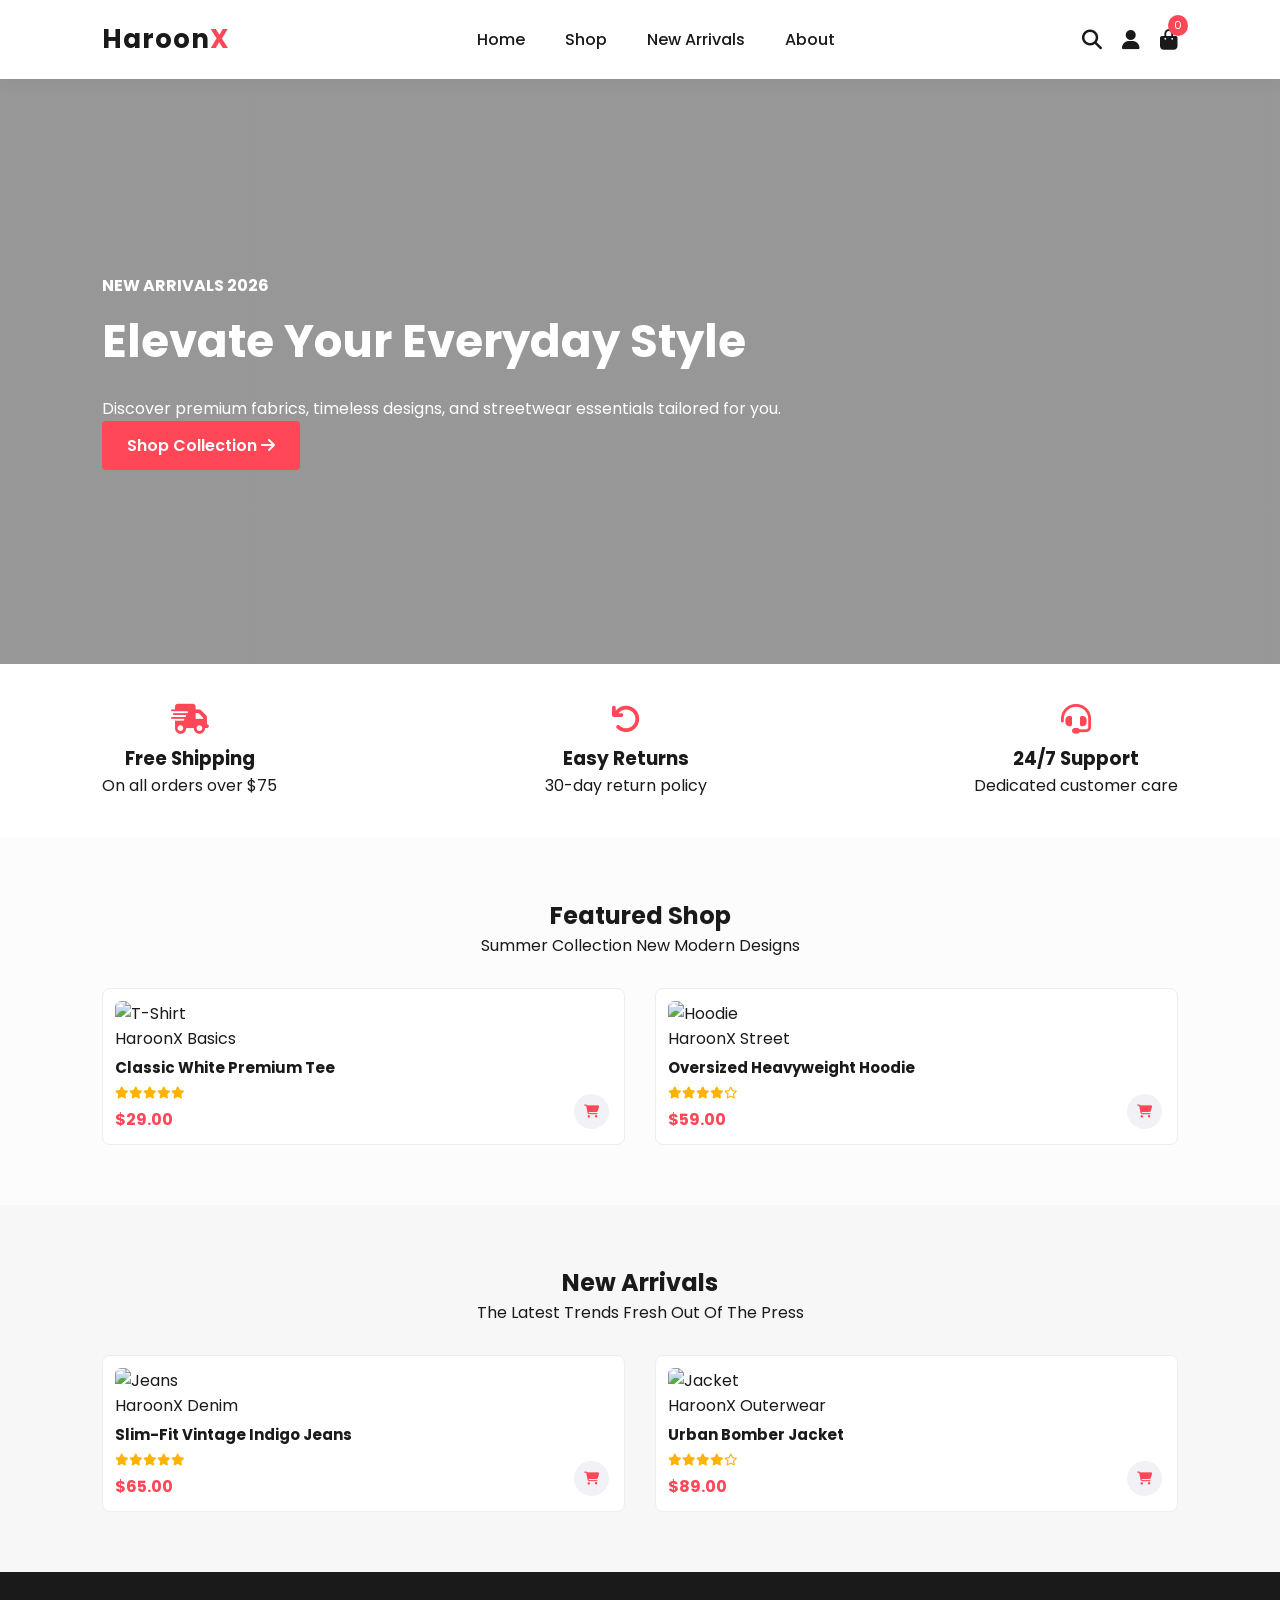
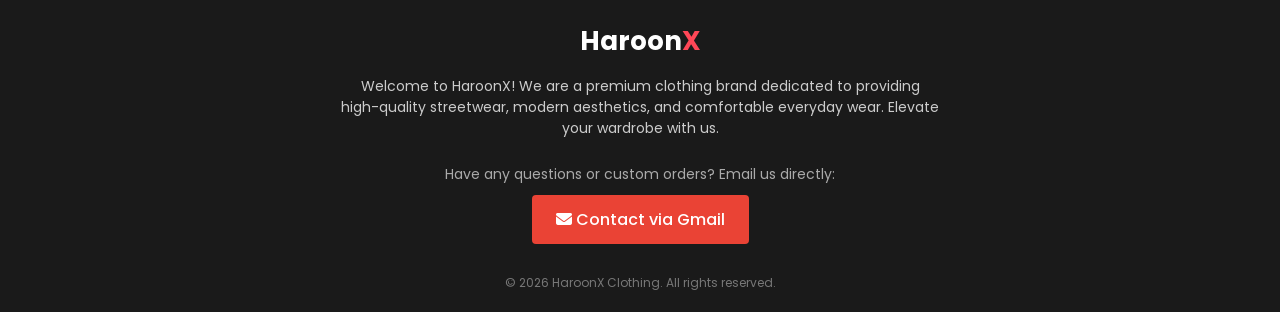
==== index.html @ a12bec58 "Add files via upload" ====
<!DOCTYPE html>
<html lang="en">
<head>
    <meta charset="UTF-8">
    <meta name="viewport" content="width=device-width, initial-scale=1.0">
    <title>HaroonX | Premium Clothing</title>
    <link rel="stylesheet" href="style.css">
    <!-- FontAwesome Icons ke liye -->
    <link rel="stylesheet" href="https://cdnjs.cloudflare.com/ajax/libs/font-awesome/6.4.0/css/all.min.css">
</head>
<body>

    <!-- Header / Navbar -->
    <header>
        <div class="logo">Haroon<span>X</span></div>
        <nav>
            <ul>
                <li><a href="#" class="active">Home</a></li>
                <li><a href="#shop">Shop</a></li>
                <li><a href="#new-arrivals">New Arrivals</a></li>
                <li><a href="#about">About</a></li>
            </ul>
        </nav>
        <div class="nav-icons">
            <a href="#"><i class="fas fa-search"></i></a>
            <a href="#"><i class="fas fa-user"></i></a>
            <div class="cart-icon">
                <a href="#"><i class="fas fa-shopping-bag"></i></a>
                <span id="cart-count">0</span>
            </div>
        </div>
    </header>

    <!-- Hero Section -->
    <section class="hero">
        <div class="hero-content">
            <h4>NEW ARRIVALS 2026</h4>
            <h1>Elevate Your Everyday Style</h1>
            <p>Discover premium fabrics, timeless designs, and streetwear essentials tailored for you.</p>
            <a href="#shop" class="btn">Shop Collection <i class="fas fa-arrow-right"></i></a>
        </div>
    </section>

    <!-- Features Section -->
    <section class="features">
        <div class="fe-box">
            <i class="fas fa-shipping-fast"></i>
            <h3>Free Shipping</h3>
            <p>On all orders over $75</p>
        </div>
        <div class="fe-box">
            <i class="fas fa-undo"></i>
            <h3>Easy Returns</h3>
            <p>30-day return policy</p>
        </div>
        <div class="fe-box">
            <i class="fas fa-headset"></i>
            <h3>24/7 Support</h3>
            <p>Dedicated customer care</p>
        </div>
    </section>

    <!-- Shop & Products Section -->
    <section id="shop" class="products-section">
        <h2>Featured Shop</h2>
        <p>Summer Collection New Modern Designs</p>
        <div class="pro-container">
            <!-- Product 1 -->
            <div class="product-card">
                <img src="https://images.unsplash.com/photo-1521572267360-ee0c2909d518?auto=format&fit=crop&w=500&q=80" alt="T-Shirt">
                <div class="des">
                    <span>HaroonX Basics</span>
                    <h5>Classic White Premium Tee</h5>
                    <div class="star"><i class="fas fa-star"></i><i class="fas fa-star"></i><i class="fas fa-star"></i><i class="fas fa-star"></i><i class="fas fa-star"></i></div>
                    <h4>$29.00</h4>
                </div>
                <button class="add-to-cart-btn"><i class="fas fa-shopping-cart"></i></button>
            </div>

            <!-- Product 2 -->
            <div class="product-card">
                <img src="https://images.unsplash.com/photo-1544441893-675973e31985?auto=format&fit=crop&w=500&q=80" alt="Hoodie">
                <div class="des">
                    <span>HaroonX Street</span>
                    <h5>Oversized Heavyweight Hoodie</h5>
                    <div class="star"><i class="fas fa-star"></i><i class="fas fa-star"></i><i class="fas fa-star"></i><i class="fas fa-star"></i><i class="far fa-star"></i></div>
                    <h4>$59.00</h4>
                </div>
                <button class="add-to-cart-btn"><i class="fas fa-shopping-cart"></i></button>
            </div>
        </div>
    </section>

    <!-- New Arrivals Section -->
    <section id="new-arrivals" class="products-section spec-bg">
        <h2>New Arrivals</h2>
        <p>The Latest Trends Fresh Out Of The Press</p>
        <div class="pro-container">
            <!-- Product 3 -->
            <div class="product-card">
                <img src="https://images.unsplash.com/photo-1542272604-787c3835535d?auto=format&fit=crop&w=500&q=80" alt="Jeans">
                <div class="des">
                    <span>HaroonX Denim</span>
                    <h5>Slim-Fit Vintage Indigo Jeans</h5>
                    <div class="star"><i class="fas fa-star"></i><i class="fas fa-star"></i><i class="fas fa-star"></i><i class="fas fa-star"></i><i class="fas fa-star"></i></div>
                    <h4>$65.00</h4>
                </div>
                <button class="add-to-cart-btn"><i class="fas fa-shopping-cart"></i></button>
            </div>

            <!-- Product 4 -->
            <div class="product-card">
                <img src="https://images.unsplash.com/photo-1591047139829-d91aecb6caea?auto=format&fit=crop&w=500&q=80" alt="Jacket">
                <div class="des">
                    <span>HaroonX Outerwear</span>
                    <h5>Urban Bomber Jacket</h5>
                    <div class="star"><i class="fas fa-star"></i><i class="fas fa-star"></i><i class="fas fa-star"></i><i class="fas fa-star"></i><i class="far fa-star"></i></div>
                    <h4>$89.00</h4>
                </div>
                <button class="add-to-cart-btn"><i class="fas fa-shopping-cart"></i></button>
            </div>
        </div>
    </section>

    <!-- About & Footer Section -->
    <footer id="about">
        <div class="footer-content">
            <div class="footer-logo">Haroon<span>X</span></div>
            <p class="about-text">Welcome to HaroonX! We are a premium clothing brand dedicated to providing high-quality streetwear, modern aesthetics, and comfortable everyday wear. Elevate your wardrobe with us.</p>
            
            <!-- Gmail Connection -->
            <div class="contact-gmail">
                <p>Have any questions or custom orders? Email us directly:</p>
                <!-- REPLACE 'apnagmail@gmail.com' WITH YOUR ACTUAL GMAIL -->
                <a href="mailto:apnagmail@gmail.com?subject=HaroonX%20Customer%20Inquiry" class="gmail-btn">
                    <i class="fas fa-envelope"></i> Contact via Gmail
                </a>
            </div>

            <p class="copyright">&copy; 2026 HaroonX Clothing. All rights reserved.</p>
        </div>
    </footer>

    <script src="script.js"></script>
</body>
</html>
---- style.css ----
@import url('https://fonts.googleapis.com/css2?family=Poppins:wght@300;400;500;600;700&display=swap');

* {
    margin: 0;
    padding: 0;
    box-sizing: border-box;
    font-family: 'Poppins', sans-serif;
    scroll-behavior: smooth; /* Is se buttons smooth scroll karenge */
}

body {
    background-color: #fcfcfc;
    color: #1a1a1a;
}

/* Navbar */
header {
    display: flex;
    justify-content: space-between;
    align-items: center;
    padding: 20px 8%;
    background-color: #fff;
    box-shadow: 0 5px 15px rgba(0, 0, 0, 0.04);
    position: sticky;
    top: 0;
    z-index: 999;
}

.logo {
    font-size: 26px;
    font-weight: 700;
    letter-spacing: 1px;
}

.logo span {
    color: #ff4757;
}

nav ul {
    display: flex;
    list-style: none;
}

nav ul li {
    padding: 0 20px;
}

nav ul li a {
    text-decoration: none;
    color: #1a1a1a;
    font-weight: 500;
    transition: 0.3s;
}

nav ul li a:hover {
    color: #ff4757;
}

.nav-icons {
    display: flex;
    align-items: center;
    gap: 20px;
}

.nav-icons a {
    color: #1a1a1a;
    font-size: 20px;
}

.cart-icon {
    position: relative;
}

#cart-count {
    position: absolute;
    top: -10px;
    right: -10px;
    background-color: #ff4757;
    color: white;
    font-size: 11px;
    padding: 2px 6px;
    border-radius: 50%;
    transition: 0.2s;
}

/* Hero */
.hero {
    background-image: linear-gradient(rgba(0,0,0,0.4), rgba(0,0,0,0.4)), url('https://images.unsplash.com/photo-1441986300917-64674bd600d8?auto=format&fit=crop&w=1600&q=80');
    height: 65vh;
    background-size: cover;
    background-position: center;
    display: flex;
    align-items: center;
    padding: 0 8%;
}

.hero-content {
    color: white;
}

.hero-content h1 {
    font-size: 45px;
    margin: 10px 0 20px;
}

.btn {
    background-color: #ff4757;
    color: white;
    text-decoration: none;
    padding: 12px 25px;
    font-weight: 600;
    border-radius: 4px;
    display: inline-block;
}

/* Features & Products */
.features {
    display: flex;
    justify-content: space-between;
    padding: 40px 8%;
    background-color: #fff;
    text-align: center;
}

.fe-box i {
    font-size: 30px;
    color: #ff4757;
    margin-bottom: 10px;
}

.products-section {
    padding: 60px 8%;
    text-align: center;
}

.spec-bg {
    background-color: #f7f7f7;
}

.pro-container {
    display: grid;
    grid-template-columns: repeat(auto-fit, minmax(240px, 1fr));
    gap: 30px;
    margin-top: 30px;
}

.product-card {
    background: white;
    padding: 12px;
    border-radius: 8px;
    border: 1px solid #eee;
    text-align: left;
    position: relative;
}

.product-card img {
    width: 100%;
    height: 280px;
    object-fit: cover;
    border-radius: 6px;
}

.product-card .des h5 {
    margin: 5px 0;
    font-size: 15px;
}

.product-card .des .star {
    color: #ffb300;
    font-size: 12px;
}

.product-card h4 {
    color: #ff4757;
    margin-top: 5px;
}

.add-to-cart-btn {
    position: absolute;
    bottom: 15px;
    right: 15px;
    width: 35px;
    height: 35px;
    border-radius: 50%;
    border: none;
    background: #f1f2f6;
    color: #ff4757;
    cursor: pointer;
}

.add-to-cart-btn:hover {
    background: #ff4757;
    color: white;
}

/* Footer & Gmail */
footer {
    background-color: #1a1a1a;
    color: white;
    padding: 50px 8% 20px;
    text-align: center;
}

.about-text {
    max-width: 600px;
    margin: 15px auto;
    color: #ccc;
    font-size: 14px;
}

.footer-logo {
    font-size: 26px;
    font-weight: 700;
}

.footer-logo span {
    color: #ff4757;
}

.contact-gmail {
    margin: 25px 0;
}

.contact-gmail p {
    color: #aaa;
    font-size: 14px;
    margin-bottom: 10px;
}

.gmail-btn {
    display: inline-block;
    background-color: #ea4335;
    color: white;
    text-decoration: none;
    padding: 12px 24px;
    border-radius: 4px;
    font-weight: 500;
    transition: 0.3s;
}

.gmail-btn:hover {
    background-color: #d33426;
    transform: translateY(-2px);
}

.copyright {
    font-size: 12px;
    color: #777;
    margin-top: 30px;
}
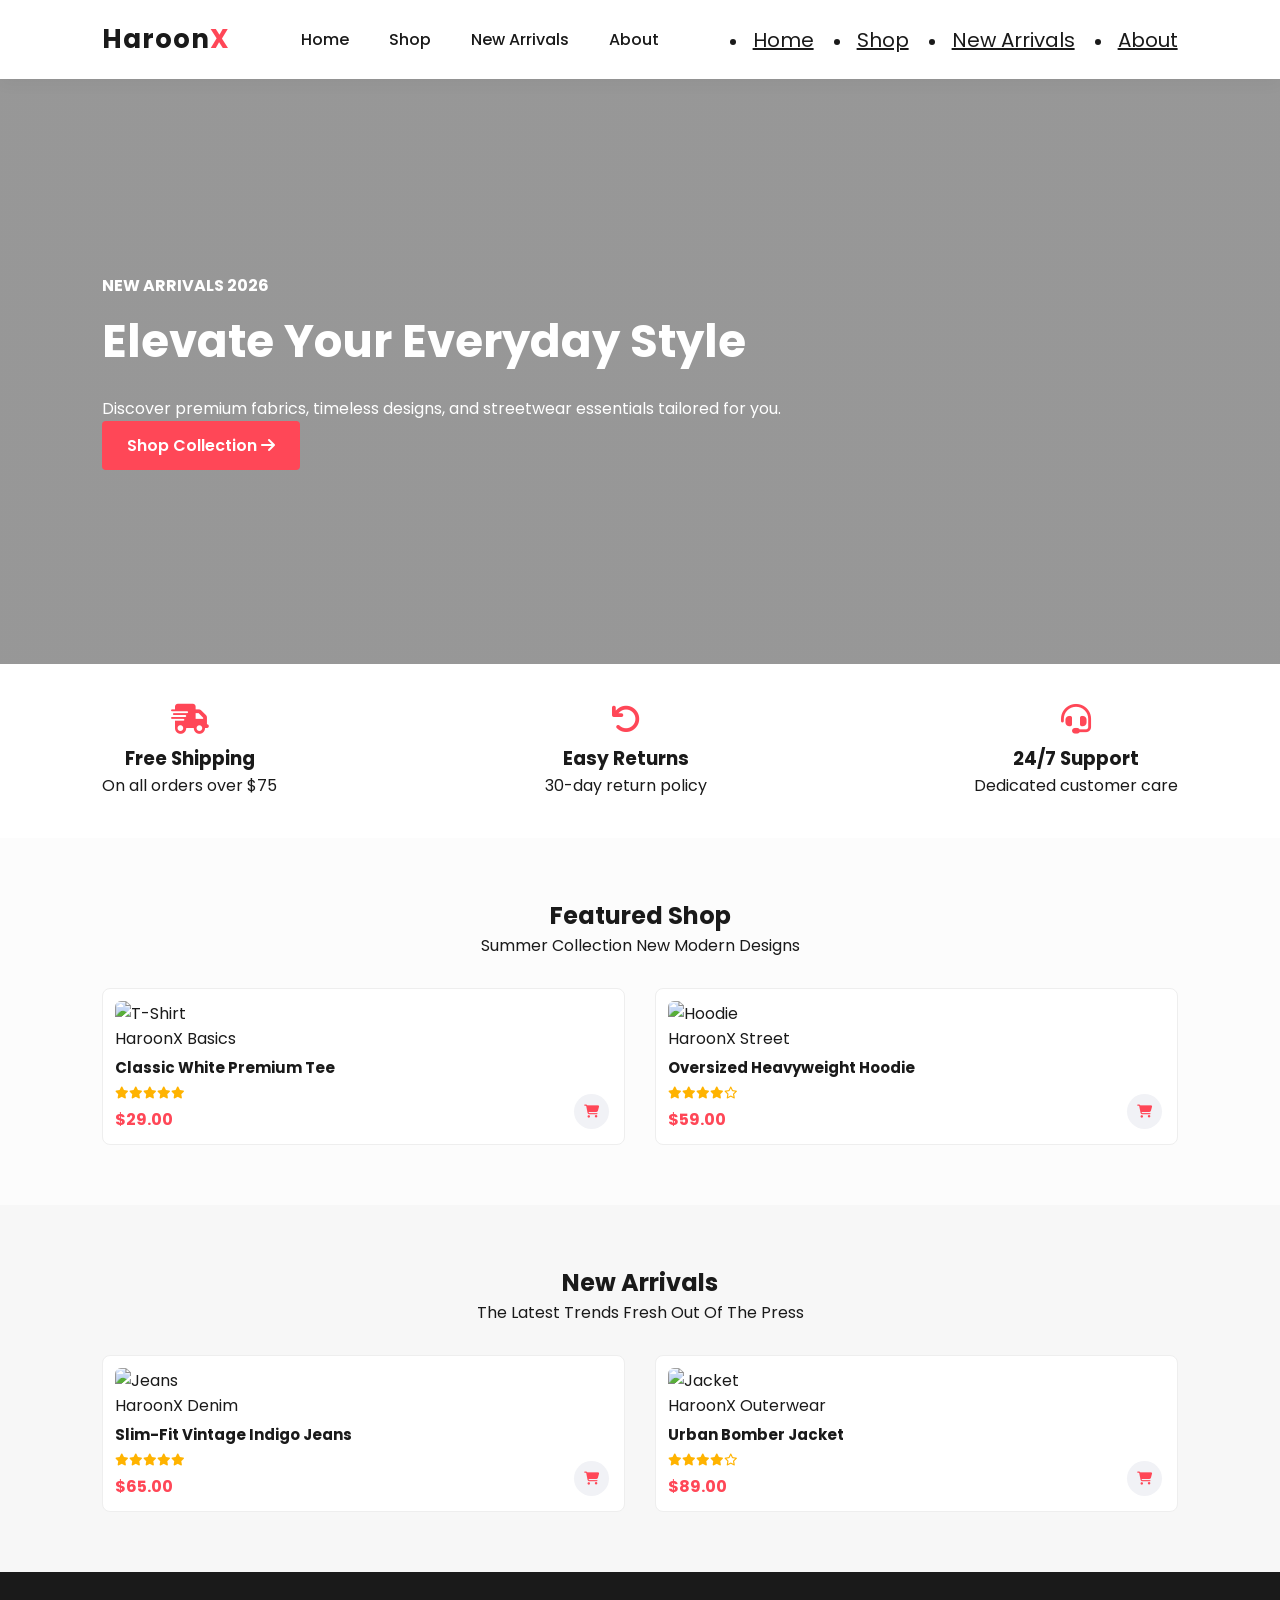
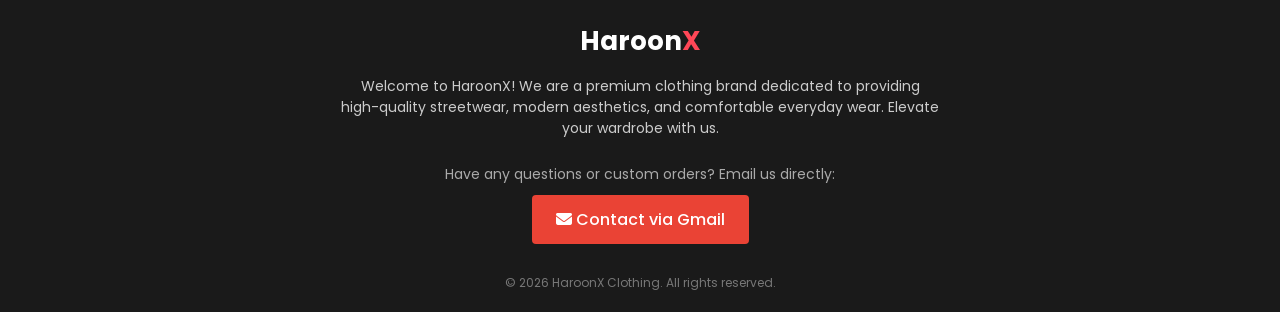
==== commit b4e41101: "Add files via upload" ====
--- a/index.html
+++ b/index.html
@@ -16,17 +16,16 @@
         <nav>
             <ul>
                 <li><a href="#" class="active">Home</a></li>
-                <li><a href="#shop">Shop</a></li>
-                <li><a href="#new-arrivals">New Arrivals</a></li>
-                <li><a href="#about">About</a></li>
+<li><a href="#shop">Shop</a></li>
+<li><a href="#new-arrivals">New Arrivals</a></li>
+<li><a href="#about">About</a></li>
             </ul>
         </nav>
         <div class="nav-icons">
-            <a href="#"><i class="fas fa-search"></i></a>
-            <a href="#"><i class="fas fa-user"></i></a>
-            <div class="cart-icon">
-                <a href="#"><i class="fas fa-shopping-bag"></i></a>
-                <span id="cart-count">0</span>
+           <li><a href="index.html" class="active">Home</a></li>
+<li><a href="shop.html">Shop</a></li>
+<li><a href="arrivals.html">New Arrivals</a></li>
+<li><a href="about.html">About</a></li>
             </div>
         </div>
     </header>
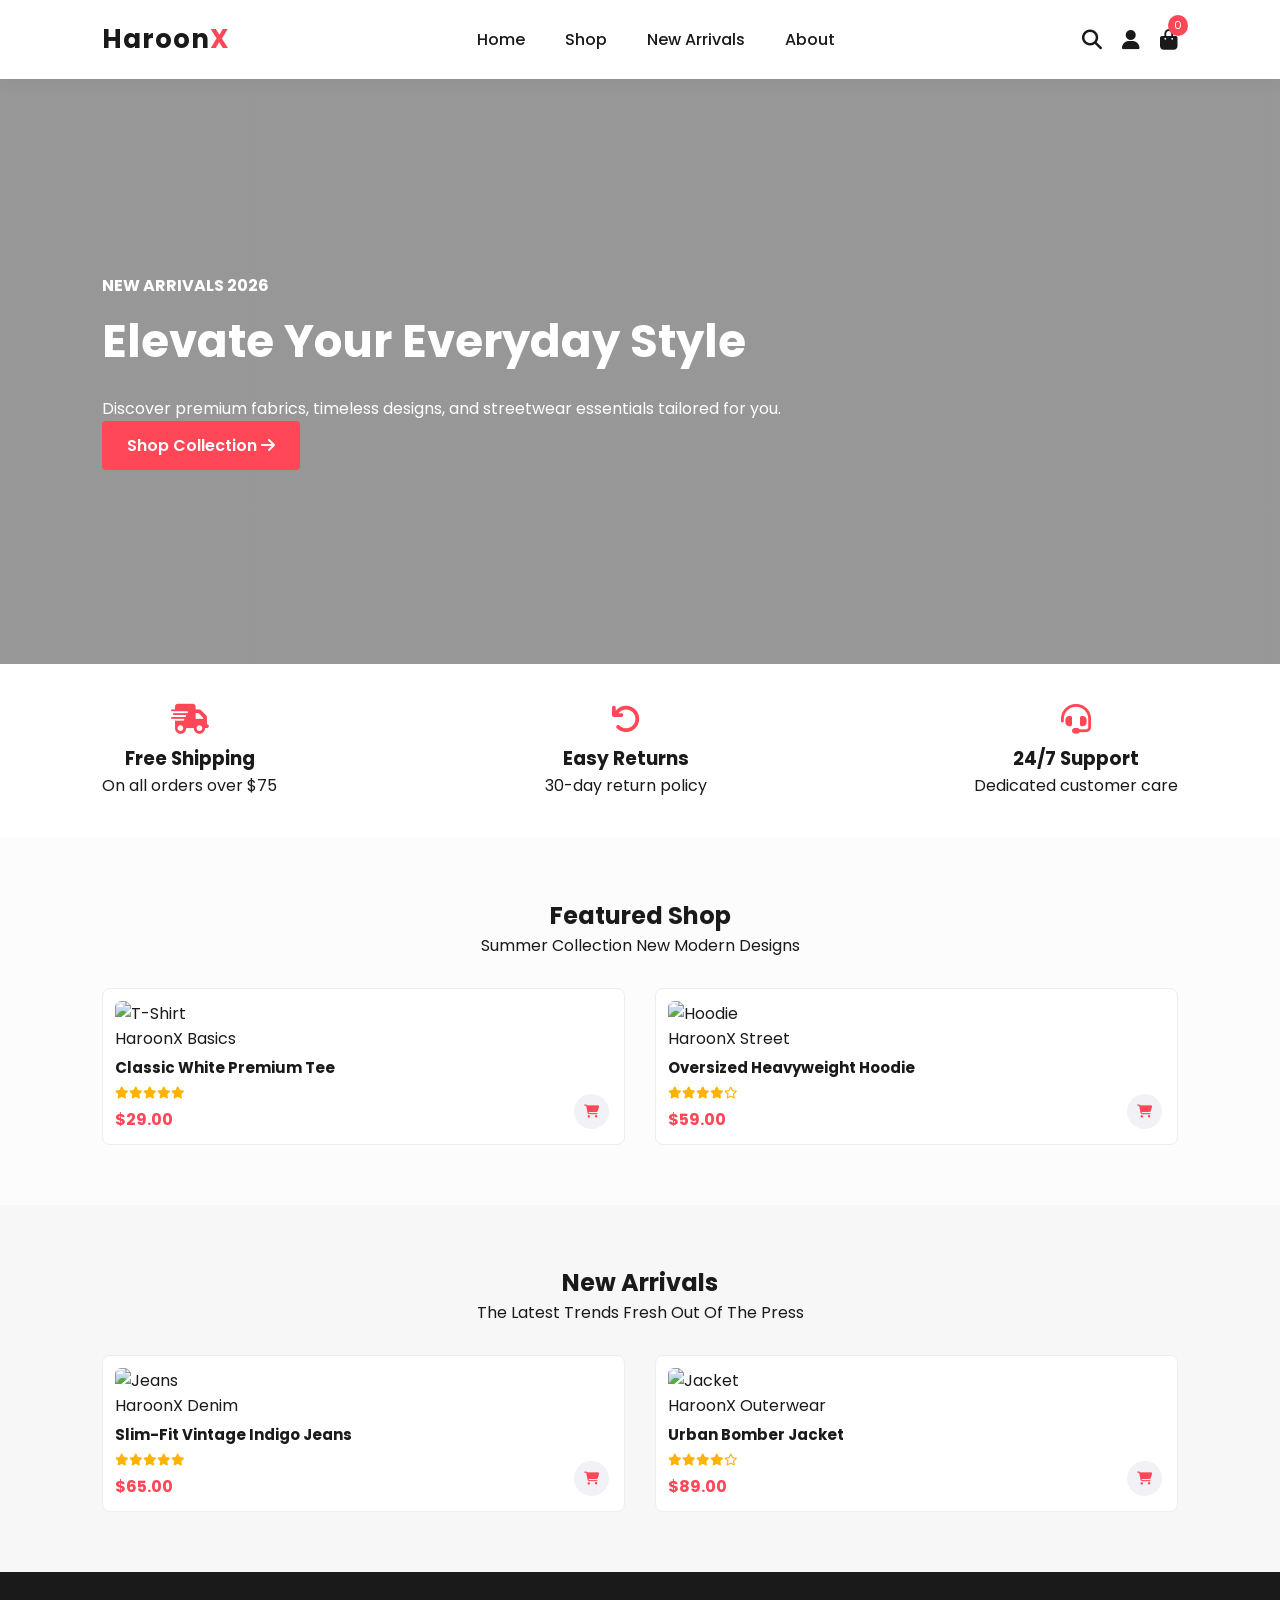
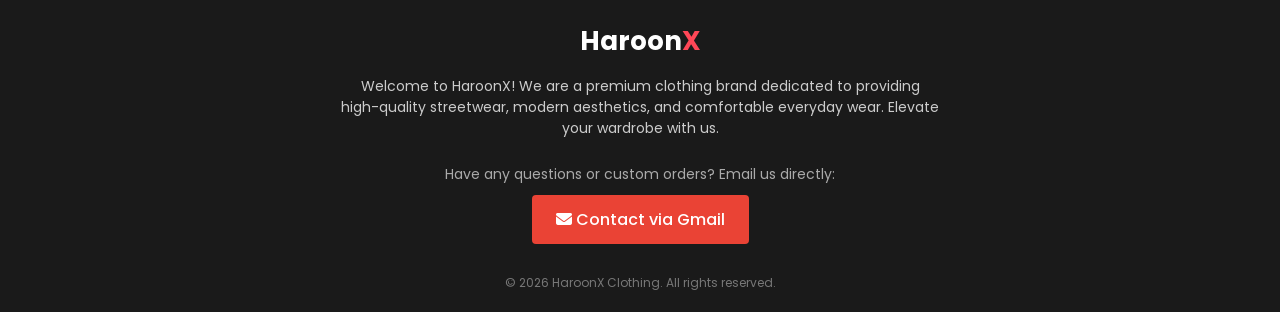
==== commit f2c609cf: "Fix HTML formatting and add missing elements" ====
--- a/index.html
+++ b/index.html
@@ -11,25 +11,26 @@
 <body>
 
     <!-- Header / Navbar -->
-    <header>
-        <div class="logo">Haroon<span>X</span></div>
-        <nav>
-            <ul>
-                <li><a href="#" class="active">Home</a></li>
-<li><a href="#shop">Shop</a></li>
-<li><a href="#new-arrivals">New Arrivals</a></li>
-<li><a href="#about">About</a></li>
-            </ul>
-        </nav>
-        <div class="nav-icons">
-           <li><a href="index.html" class="active">Home</a></li>
-<li><a href="shop.html">Shop</a></li>
-<li><a href="arrivals.html">New Arrivals</a></li>
-<li><a href="about.html">About</a></li>
-            </div>
+   <!-- Header / Navbar -->
+<header>
+    <div class="logo">Haroon<span>X</span></div>
+    <nav>
+        <ul>
+            <li><a href="index.html" class="active">Home</a></li>
+            <li><a href="shop.html">Shop</a></li>
+            <li><a href="arrivals.html">New Arrivals</a></li>
+            <li><a href="about.html">About</a></li>
+        </ul>
+    </nav>
+    <div class="nav-icons">
+        <a href="#"><i class="fas fa-search"></i></a>
+        <a href="#"><i class="fas fa-user"></i></a>
+        <div class="cart-icon">
+            <a href="#"><i class="fas fa-shopping-bag"></i></a>
+            <span id="cart-count">0</span>
         </div>
-    </header>
-
+    </div>
+</header>
     <!-- Hero Section -->
     <section class="hero">
         <div class="hero-content">
@@ -142,4 +143,4 @@
 
     <script src="script.js"></script>
 </body>
-</html>+</html>
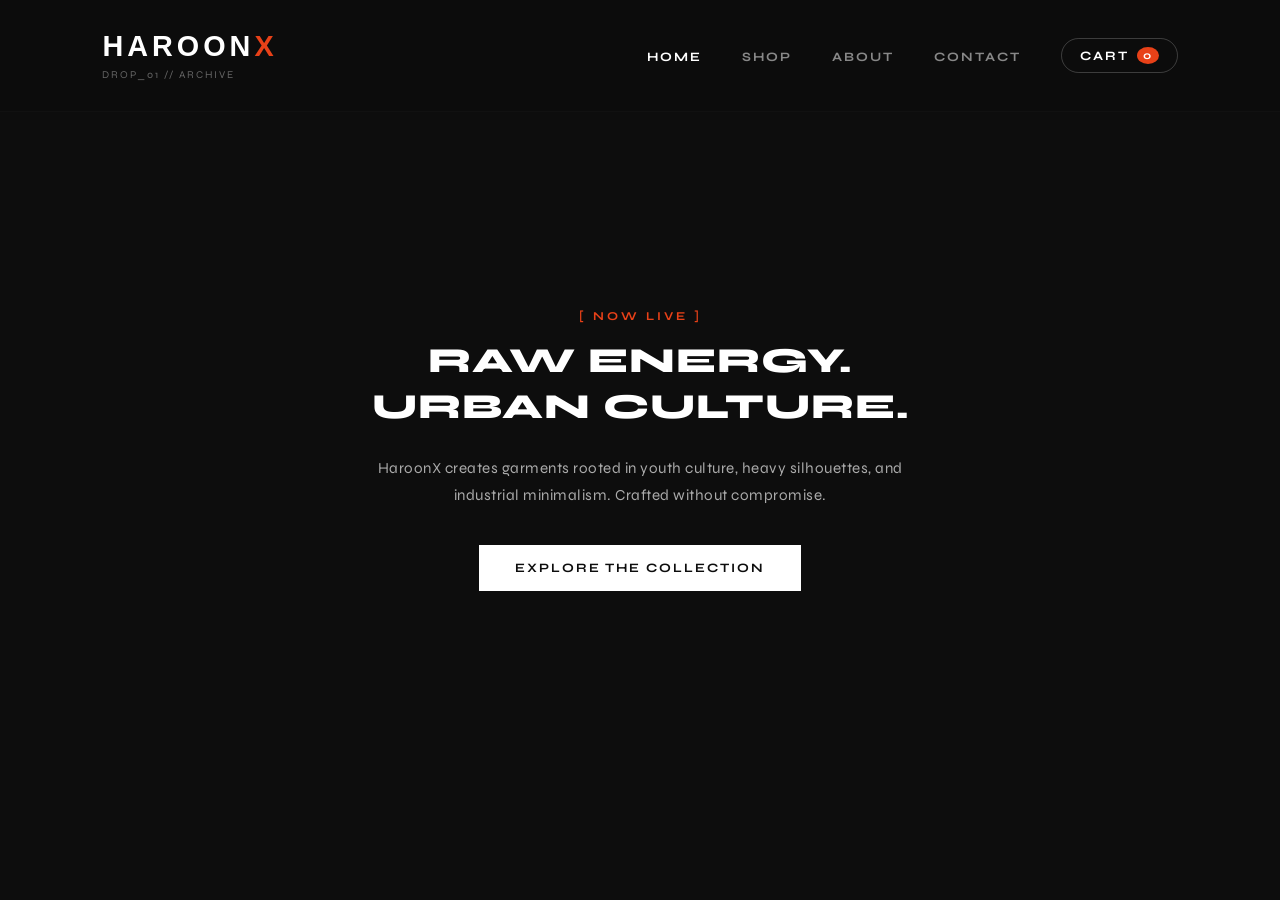
==== commit b34fccc9: "Add files via upload" ====
--- a/index.html
+++ b/index.html
@@ -3,144 +3,47 @@
 <head>
     <meta charset="UTF-8">
     <meta name="viewport" content="width=device-width, initial-scale=1.0">
-    <title>HaroonX | Premium Clothing</title>
+    <title>HaroonX — High Aesthetic Streetwear</title>
+    <!-- Bold and Clean Google Fonts -->
+    <link href="https://fonts.googleapis.com/css2?family=Syncopate:wght@700&family=Syne:wght@500;700;800&display=swap" rel="stylesheet">
     <link rel="stylesheet" href="style.css">
-    <!-- FontAwesome Icons ke liye -->
-    <link rel="stylesheet" href="https://cdnjs.cloudflare.com/ajax/libs/font-awesome/6.4.0/css/all.min.css">
 </head>
 <body>
 
-    <!-- Header / Navbar -->
-   <!-- Header / Navbar -->
-<header>
-    <div class="logo">Haroon<span>X</span></div>
-    <nav>
-        <ul>
-            <li><a href="index.html" class="active">Home</a></li>
-            <li><a href="shop.html">Shop</a></li>
-            <li><a href="arrivals.html">New Arrivals</a></li>
-            <li><a href="about.html">About</a></li>
-        </ul>
-    </nav>
-    <div class="nav-icons">
-        <a href="#"><i class="fas fa-search"></i></a>
-        <a href="#"><i class="fas fa-user"></i></a>
-        <div class="cart-icon">
-            <a href="#"><i class="fas fa-shopping-bag"></i></a>
-            <span id="cart-count">0</span>
+    <!-- Professional Fixed Navigation -->
+    <header>
+        <div class="brand-identity">
+            <a href="index.html" class="logo">HAROON<span>X</span></a>
+            <span class="ticker">DROP_01 // ARCHIVE</span>
         </div>
-    </div>
-</header>
+        
+        <nav>
+            <ul class="nav-links">
+                <li><a href="index.html" class="nav-item active">HOME</a></li>
+                <li><a href="shop.html" class="nav-item">SHOP</a></li>
+                <li><a href="about.html" class="nav-item">ABOUT</a></li>
+                <li><a href="contact.html" class="nav-item">CONTACT</a></li>
+                <li>
+                    <a href="cart.html" class="cart-btn-nav">
+                        CART <span class="counter-bubble">0</span>
+                    </a>
+                </li>
+            </ul>
+        </nav>
+    </header>
+
     <!-- Hero Section -->
-    <section class="hero">
+    <section class="hero-section">
+        <div class="hero-overlay"></div>
         <div class="hero-content">
-            <h4>NEW ARRIVALS 2026</h4>
-            <h1>Elevate Your Everyday Style</h1>
-            <p>Discover premium fabrics, timeless designs, and streetwear essentials tailored for you.</p>
-            <a href="#shop" class="btn">Shop Collection <i class="fas fa-arrow-right"></i></a>
-        </div>
-    </section>
-
-    <!-- Features Section -->
-    <section class="features">
-        <div class="fe-box">
-            <i class="fas fa-shipping-fast"></i>
-            <h3>Free Shipping</h3>
-            <p>On all orders over $75</p>
-        </div>
-        <div class="fe-box">
-            <i class="fas fa-undo"></i>
-            <h3>Easy Returns</h3>
-            <p>30-day return policy</p>
-        </div>
-        <div class="fe-box">
-            <i class="fas fa-headset"></i>
-            <h3>24/7 Support</h3>
-            <p>Dedicated customer care</p>
-        </div>
-    </section>
-
-    <!-- Shop & Products Section -->
-    <section id="shop" class="products-section">
-        <h2>Featured Shop</h2>
-        <p>Summer Collection New Modern Designs</p>
-        <div class="pro-container">
-            <!-- Product 1 -->
-            <div class="product-card">
-                <img src="https://images.unsplash.com/photo-1521572267360-ee0c2909d518?auto=format&fit=crop&w=500&q=80" alt="T-Shirt">
-                <div class="des">
-                    <span>HaroonX Basics</span>
-                    <h5>Classic White Premium Tee</h5>
-                    <div class="star"><i class="fas fa-star"></i><i class="fas fa-star"></i><i class="fas fa-star"></i><i class="fas fa-star"></i><i class="fas fa-star"></i></div>
-                    <h4>$29.00</h4>
-                </div>
-                <button class="add-to-cart-btn"><i class="fas fa-shopping-cart"></i></button>
-            </div>
-
-            <!-- Product 2 -->
-            <div class="product-card">
-                <img src="https://images.unsplash.com/photo-1544441893-675973e31985?auto=format&fit=crop&w=500&q=80" alt="Hoodie">
-                <div class="des">
-                    <span>HaroonX Street</span>
-                    <h5>Oversized Heavyweight Hoodie</h5>
-                    <div class="star"><i class="fas fa-star"></i><i class="fas fa-star"></i><i class="fas fa-star"></i><i class="fas fa-star"></i><i class="far fa-star"></i></div>
-                    <h4>$59.00</h4>
-                </div>
-                <button class="add-to-cart-btn"><i class="fas fa-shopping-cart"></i></button>
+            <span class="release-label">[ NOW LIVE ]</span>
+            <h1 class="main-headline">RAW ENERGY.<br>URBAN CULTURE.</h1>
+            <p class="brand-statement">HaroonX creates garments rooted in youth culture, heavy silhouettes, and industrial minimalism. Crafted without compromise.</p>
+            <div class="cta-wrapper">
+                <a href="shop.html" class="primary-pill">EXPLORE THE COLLECTION</a>
             </div>
         </div>
     </section>
 
-    <!-- New Arrivals Section -->
-    <section id="new-arrivals" class="products-section spec-bg">
-        <h2>New Arrivals</h2>
-        <p>The Latest Trends Fresh Out Of The Press</p>
-        <div class="pro-container">
-            <!-- Product 3 -->
-            <div class="product-card">
-                <img src="https://images.unsplash.com/photo-1542272604-787c3835535d?auto=format&fit=crop&w=500&q=80" alt="Jeans">
-                <div class="des">
-                    <span>HaroonX Denim</span>
-                    <h5>Slim-Fit Vintage Indigo Jeans</h5>
-                    <div class="star"><i class="fas fa-star"></i><i class="fas fa-star"></i><i class="fas fa-star"></i><i class="fas fa-star"></i><i class="fas fa-star"></i></div>
-                    <h4>$65.00</h4>
-                </div>
-                <button class="add-to-cart-btn"><i class="fas fa-shopping-cart"></i></button>
-            </div>
-
-            <!-- Product 4 -->
-            <div class="product-card">
-                <img src="https://images.unsplash.com/photo-1591047139829-d91aecb6caea?auto=format&fit=crop&w=500&q=80" alt="Jacket">
-                <div class="des">
-                    <span>HaroonX Outerwear</span>
-                    <h5>Urban Bomber Jacket</h5>
-                    <div class="star"><i class="fas fa-star"></i><i class="fas fa-star"></i><i class="fas fa-star"></i><i class="fas fa-star"></i><i class="far fa-star"></i></div>
-                    <h4>$89.00</h4>
-                </div>
-                <button class="add-to-cart-btn"><i class="fas fa-shopping-cart"></i></button>
-            </div>
-        </div>
-    </section>
-
-    <!-- About & Footer Section -->
-    <footer id="about">
-        <div class="footer-content">
-            <div class="footer-logo">Haroon<span>X</span></div>
-            <p class="about-text">Welcome to HaroonX! We are a premium clothing brand dedicated to providing high-quality streetwear, modern aesthetics, and comfortable everyday wear. Elevate your wardrobe with us.</p>
-            
-            <!-- Gmail Connection -->
-            <div class="contact-gmail">
-                <p>Have any questions or custom orders? Email us directly:</p>
-                <!-- REPLACE 'apnagmail@gmail.com' WITH YOUR ACTUAL GMAIL -->
-                <a href="mailto:apnagmail@gmail.com?subject=HaroonX%20Customer%20Inquiry" class="gmail-btn">
-                    <i class="fas fa-envelope"></i> Contact via Gmail
-                </a>
-            </div>
-
-            <p class="copyright">&copy; 2026 HaroonX Clothing. All rights reserved.</p>
-        </div>
-    </footer>
-
-    <script src="script.js"></script>
 </body>
-</html>
+</html>
--- a/style.css
+++ b/style.css
@@ -1,250 +1,496 @@
-@import url('https://fonts.googleapis.com/css2?family=Poppins:wght@300;400;500;600;700&display=swap');
-
+/* ==========================================
+   GLOBAL RESET & FONTS
+   ========================================== */
 * {
     margin: 0;
     padding: 0;
     box-sizing: border-box;
-    font-family: 'Poppins', sans-serif;
-    scroll-behavior: smooth; /* Is se buttons smooth scroll karenge */
+    text-decoration: none; 
+    list-style: none;     
 }
 
 body {
-    background-color: #fcfcfc;
-    color: #1a1a1a;
-}
-
-/* Navbar */
+    background-color: #0d0d0d;
+    color: #ffffff;
+    font-family: 'Syne', sans-serif;
+    overflow-x: hidden;
+}
+
+a {
+    color: inherit;
+}
+
+/* ==========================================
+   NAVIGATION BAR (HEADER)
+   ========================================== */
 header {
+    position: fixed;
+    top: 0;
+    left: 0;
+    width: 100%;
     display: flex;
     justify-content: space-between;
     align-items: center;
-    padding: 20px 8%;
-    background-color: #fff;
-    box-shadow: 0 5px 15px rgba(0, 0, 0, 0.04);
-    position: sticky;
-    top: 0;
-    z-index: 999;
+    padding: 30px 8%;
+    background-color: rgba(13, 13, 13, 0.95);
+    backdrop-filter: blur(10px);
+    z-index: 1000;
+    border-bottom: 1px solid rgba(255, 255, 255, 0.02);
+}
+
+.brand-identity {
+    display: flex;
+    flex-direction: column;
 }
 
 .logo {
-    font-size: 26px;
-    font-weight: 700;
+    font-family: 'Syncopate', sans-serif;
+    font-size: 1.8rem;
+    font-weight: 700;
+    letter-spacing: 4px;
+    color: #ffffff;
+}
+
+.logo span {
+    color: #e84118; /* X color */
+}
+
+.ticker {
+    font-size: 0.65rem;
+    letter-spacing: 2px;
+    color: #666666;
+    margin-top: 5px;
+}
+
+.nav-links {
+    display: flex;
+    align-items: center;
+    gap: 40px;
+}
+
+.nav-item {
+    font-size: 0.8rem;
+    font-weight: 700;
+    letter-spacing: 2px;
+    color: #888888;
+    transition: color 0.3s;
+}
+
+.nav-item:hover, .nav-item.active {
+    color: #ffffff;
+}
+
+.cart-btn-nav {
+    font-size: 0.8rem;
+    font-weight: 700;
+    letter-spacing: 2px;
+    border: 1px solid rgba(255, 255, 255, 0.2);
+    padding: 8px 18px;
+    border-radius: 30px;
+    display: flex;
+    align-items: center;
+    gap: 8px;
+}
+
+.counter-bubble {
+    background-color: #e84118;
+    color: #ffffff;
+    padding: 2px 6px;
+    font-size: 0.7rem;
+    border-radius: 50%;
+}
+
+/* ==========================================
+   TYPOGRAPHY & BUTTONS (HERO/COMMON)
+   ========================================== */
+.release-label {
+    font-size: 0.75rem;
+    color: #e84118;
+    letter-spacing: 3px;
+    font-weight: 700;
+    display: block;
+    margin-bottom: 15px;
+}
+
+.main-headline {
+    font-size: 2.2rem; 
+    font-weight: 800;
+    line-height: 1.3;
     letter-spacing: 1px;
-}
-
-.logo span {
-    color: #ff4757;
-}
-
-nav ul {
-    display: flex;
-    list-style: none;
-}
-
-nav ul li {
+    margin-bottom: 25px;
+    text-transform: uppercase;
+}
+
+.brand-statement {
+    font-size: 0.95rem; 
+    font-weight: 400;
+    line-height: 1.8;
+    color: #aaaaaa;
+    max-width: 550px;
+    margin: 0 auto 35px auto;
+    letter-spacing: 0.5px;
+}
+
+.primary-pill {
+    display: inline-block;
+    background-color: #ffffff;
+    color: #0d0d0d;
+    font-size: 0.8rem;
+    font-weight: 700;
+    letter-spacing: 2px;
+    padding: 14px 35px;
+    border: 1px solid #ffffff;
+    transition: all 0.3s ease;
+}
+
+.primary-pill:hover {
+    background-color: transparent;
+    color: #ffffff;
+}
+
+/* ==========================================
+   HOME PAGE (HERO SECTION)
+   ========================================== */
+.hero-section {
+    min-height: 100vh;
+    display: flex;
+    align-items: center;
+    justify-content: center;
+    text-align: center;
     padding: 0 20px;
 }
 
-nav ul li a {
-    text-decoration: none;
-    color: #1a1a1a;
-    font-weight: 500;
-    transition: 0.3s;
-}
-
-nav ul li a:hover {
-    color: #ff4757;
-}
-
-.nav-icons {
-    display: flex;
-    align-items: center;
+/* ==========================================
+   ABOUT & CONTACT LAYOUTS
+   ========================================== */
+.about-main-wrapper, .contact-page-section {
+    min-height: 85vh;
+    display: flex;
+    flex-direction: column;
+    justify-content: center;
+    align-items: center;
+    width: 100%;
+    padding: 160px 20px 60px 20px; 
+}
+
+.about-container, .contact-wrapper-box {
+    max-width: 750px;
+    width: 100%;
+    text-align: center;
+    display: flex;
+    flex-direction: column;
+    align-items: center;
+}
+
+.about-contact {
+    margin-top: 35px;
+    display: flex;
+    flex-direction: column;
+    align-items: center;
+    gap: 15px;
+}
+
+.about-contact p {
+    font-size: 0.9rem;
+    color: #888888;
+}
+
+/* ==========================================
+   HELPLINE & CONTACT FORM
+   ========================================== */
+.contact-wrapper-box {
+    max-width: 650px;
+    gap: 30px;
+}
+
+.helpline-box {
+    width: 100%;
+    background-color: #141414;
+    border: 1px solid rgba(255, 255, 255, 0.05);
+    padding: 30px;
+    border-radius: 4px;
+    text-align: left;
+}
+
+.helpline-title {
+    font-size: 0.9rem;
+    font-weight: 800;
+    letter-spacing: 2px;
+    display: block;
+    margin-bottom: 10px;
+}
+
+.helpline-sub {
+    font-size: 0.85rem;
+    color: #888888;
+    margin-bottom: 15px;
+}
+
+.helpline-number {
+    font-size: 1.8rem;
+    font-weight: 800;
+    letter-spacing: 1px;
+    display: block;
+    transition: color 0.3s;
+}
+
+.helpline-number:hover {
+    color: #e84118;
+}
+
+.contact-form {
+    width: 100%;
+    display: flex;
+    flex-direction: column;
     gap: 20px;
 }
 
-.nav-icons a {
-    color: #1a1a1a;
-    font-size: 20px;
-}
-
-.cart-icon {
-    position: relative;
-}
-
-#cart-count {
-    position: absolute;
-    top: -10px;
-    right: -10px;
-    background-color: #ff4757;
-    color: white;
-    font-size: 11px;
-    padding: 2px 6px;
-    border-radius: 50%;
-    transition: 0.2s;
-}
-
-/* Hero */
-.hero {
-    background-image: linear-gradient(rgba(0,0,0,0.4), rgba(0,0,0,0.4)), url('https://images.unsplash.com/photo-1441986300917-64674bd600d8?auto=format&fit=crop&w=1600&q=80');
-    height: 65vh;
-    background-size: cover;
-    background-position: center;
-    display: flex;
-    align-items: center;
-    padding: 0 8%;
-}
-
-.hero-content {
-    color: white;
-}
-
-.hero-content h1 {
-    font-size: 45px;
-    margin: 10px 0 20px;
-}
-
-.btn {
-    background-color: #ff4757;
-    color: white;
-    text-decoration: none;
-    padding: 12px 25px;
-    font-weight: 600;
+.form-group {
+    width: 100%;
+}
+
+.form-group input, 
+.form-group textarea {
+    width: 100%;
+    background-color: #111111;
+    border: 1px solid rgba(255, 255, 255, 0.1);
+    padding: 16px 20px;
+    color: #ffffff;
+    font-size: 0.9rem;
     border-radius: 4px;
-    display: inline-block;
-}
-
-/* Features & Products */
-.features {
-    display: flex;
-    justify-content: space-between;
-    padding: 40px 8%;
-    background-color: #fff;
+    outline: none;
+    font-family: 'Syne', sans-serif;
+    transition: border-color 0.3s;
+}
+
+.form-group input:focus, 
+.form-group textarea:focus {
+    border-color: rgba(255, 255, 255, 0.4);
+}
+
+.form-group textarea {
+    resize: none;
+}
+
+.form-btn {
+    width: 100%;
+    background-color: #c5a880; /* Tan color */
+    color: #0d0d0d;
+    border: none;
+    padding: 18px;
+    font-size: 0.85rem;
+    font-weight: 800;
+    letter-spacing: 2px;
+    cursor: pointer;
+    text-transform: uppercase;
+    transition: background-color 0.3s, transform 0.2s;
+    font-family: 'Syne', sans-serif;
+}
+
+.form-btn:hover {
+    background-color: #b3966e;
+    transform: translateY(-2px);
+}
+
+/* ==========================================
+   GLOBAL FOOTER
+   ========================================== */
+.global-footer, footer {
+    width: 100%;
+    background-color: #0d0d0d;
+    padding: 40px 20px;
+    border-top: 1px solid rgba(255, 255, 255, 0.03);
+    display: flex;
+    justify-content: center;
+    align-items: center;
+}
+
+.footer-content {
+    display: flex;
+    flex-direction: column;
+    align-items: center;
+    justify-content: center;
+    gap: 12px;
     text-align: center;
-}
-
-.fe-box i {
-    font-size: 30px;
-    color: #ff4757;
-    margin-bottom: 10px;
-}
-
-.products-section {
-    padding: 60px 8%;
+    width: 100%;
+}
+
+.copyright {
+    font-size: 0.75rem;
+    color: #555555;
+    letter-spacing: 1px;
+}
+
+/* ==========================================
+   MOBILE RESPONSIVENESS
+   ========================================== */
+@media (max-width: 768px) {
+    header {
+        padding: 20px;
+        flex-direction: column;
+        gap: 15px;
+        position: relative;
+    }
+    .nav-links {
+        gap: 15px;
+        flex-wrap: wrap;
+        justify-content: center;
+    }
+    .main-headline {
+        font-size: 1.5rem;
+        line-height: 1.4;
+    }
+    .brand-statement {
+        font-size: 0.85rem;
+    }
+    .helpline-number {
+        font-size: 1.4rem;
+    }
+}
+   /* ==========================================
+   STREETWEAR SHOP GRID & PRODUCT CARDS
+   ========================================== */
+.shop-page-wrapper {
+    max-width: 1300px;
+    margin: 0 auto;
+    padding: 160px 4% 80px 4%;
+    width: 100%;
+}
+
+.shop-header {
     text-align: center;
-}
-
-.spec-bg {
-    background-color: #f7f7f7;
-}
-
-.pro-container {
+    margin-bottom: 50px;
+}
+
+.products-grid {
     display: grid;
-    grid-template-columns: repeat(auto-fit, minmax(240px, 1fr));
+    grid-template-columns: repeat(auto-fit, minmax(320px, 1fr));
     gap: 30px;
-    margin-top: 30px;
+    width: 100%;
 }
 
 .product-card {
-    background: white;
-    padding: 12px;
-    border-radius: 8px;
-    border: 1px solid #eee;
+    background-color: #141414;
+    border: 1px solid rgba(255, 255, 255, 0.05);
+    border-radius: 12px;
+    overflow: hidden;
+    display: flex;
+    flex-direction: column;
+    transition: transform 0.3s ease;
+}
+
+.product-card:hover {
+    transform: translateY(-5px);
+}
+
+.product-img-holder {
+    width: 100%;
+    height: 380px;
+    background-color: #1a1a1a;
+    display: flex;
+    justify-content: center;
+    align-items: center;
+    overflow: hidden;
+}
+
+.product-img {
+    width: 100%;
+    height: 100%;
+    object-fit: cover; /* Images ko frame ke andar perfectly crop aur scale karega */
+}
+
+.product-info {
+    padding: 24px;
+    display: flex;
+    flex-direction: column;
+    gap: 8px;
     text-align: left;
-    position: relative;
-}
-
-.product-card img {
-    width: 100%;
-    height: 280px;
-    object-fit: cover;
-    border-radius: 6px;
-}
-
-.product-card .des h5 {
-    margin: 5px 0;
-    font-size: 15px;
-}
-
-.product-card .des .star {
-    color: #ffb300;
-    font-size: 12px;
-}
-
-.product-card h4 {
-    color: #ff4757;
+}
+
+.brand-sub {
+    font-size: 0.8rem;
+    color: #666666;
+    letter-spacing: 0.5px;
+}
+
+.product-title {
+    font-size: 1.05rem;
+    font-weight: 700;
+    color: #ffffff;
+    line-height: 1.4;
+    min-height: 44px; /* Title multi-line hone par bhi grid alignment kharab nahi hogi */
+}
+
+.rating-stars {
+    color: #c5a880; /* Clean tan color stars */
+    font-size: 0.85rem;
+    letter-spacing: 1px;
+}
+
+.product-price {
+    font-size: 1.15rem;
+    font-weight: 800;
+    color: #ffffff;
+    margin-bottom: 12px;
+}
+
+/* Actions Wrapper */
+.product-actions {
+    display: flex;
+    gap: 12px;
+    width: 100%;
     margin-top: 5px;
 }
 
+.action-btn {
+    flex: 1;
+    padding: 14px;
+    font-size: 0.75rem;
+    font-weight: 800;
+    letter-spacing: 1px;
+    text-transform: uppercase;
+    text-align: center;
+    border-radius: 4px;
+    cursor: pointer;
+    font-family: 'Syne', sans-serif;
+    transition: all 0.3s ease;
+}
+
 .add-to-cart-btn {
-    position: absolute;
-    bottom: 15px;
-    right: 15px;
-    width: 35px;
-    height: 35px;
-    border-radius: 50%;
-    border: none;
-    background: #f1f2f6;
-    color: #ff4757;
-    cursor: pointer;
+    background-color: #000000;
+    color: #ffffff;
+    border: 1px solid rgba(255, 255, 255, 0.1);
 }
 
 .add-to-cart-btn:hover {
-    background: #ff4757;
-    color: white;
-}
-
-/* Footer & Gmail */
-footer {
-    background-color: #1a1a1a;
-    color: white;
-    padding: 50px 8% 20px;
-    text-align: center;
-}
-
-.about-text {
-    max-width: 600px;
-    margin: 15px auto;
-    color: #ccc;
-    font-size: 14px;
-}
-
-.footer-logo {
-    font-size: 26px;
-    font-weight: 700;
-}
-
-.footer-logo span {
-    color: #ff4757;
-}
-
-.contact-gmail {
-    margin: 25px 0;
-}
-
-.contact-gmail p {
-    color: #aaa;
-    font-size: 14px;
-    margin-bottom: 10px;
-}
-
-.gmail-btn {
-    display: inline-block;
-    background-color: #ea4335;
-    color: white;
-    text-decoration: none;
-    padding: 12px 24px;
-    border-radius: 4px;
-    font-weight: 500;
-    transition: 0.3s;
-}
-
-.gmail-btn:hover {
-    background-color: #d33426;
-    transform: translateY(-2px);
-}
-
-.copyright {
-    font-size: 12px;
-    color: #777;
-    margin-top: 30px;
+    background-color: #ffffff;
+    color: #000000;
+    border-color: #ffffff;
+}
+
+.view-details-btn {
+    background-color: transparent;
+    color: #ffffff;
+    border: 1px solid rgba(255, 255, 255, 0.2);
+    display: flex;
+    align-items: center;
+    justify-content: center;
+}
+
+.view-details-btn:hover {
+    border-color: rgba(255, 255, 255, 0.6);
+    background-color: rgba(255, 255, 255, 0.02);
+}
+
+/* Grid Responsiveness for tablets/mobiles */
+@media (max-width: 480px) {
+    .products-grid {
+        grid-template-columns: 1fr;
+    }
+    .product-img-holder {
+        height: 320px;
+    }
+    .product-actions {
+        flex-direction: column;
+    }
 }
